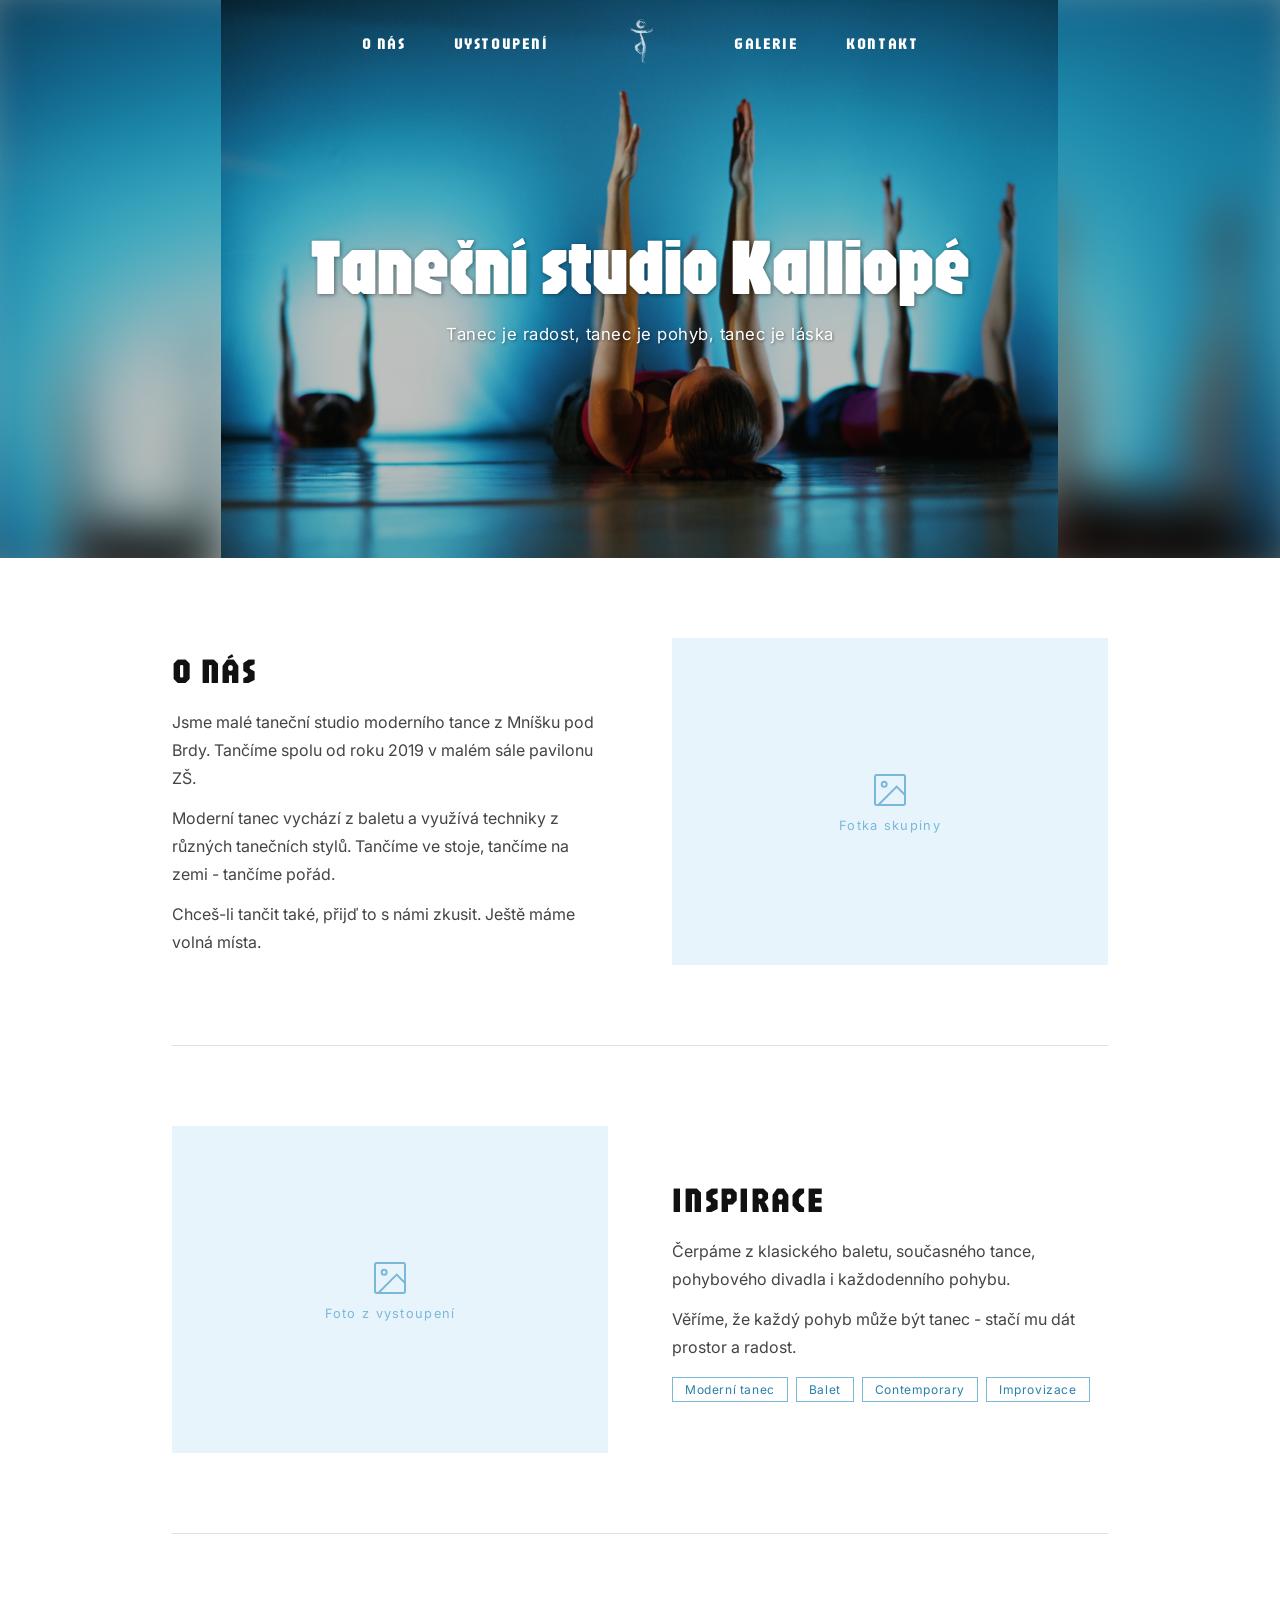
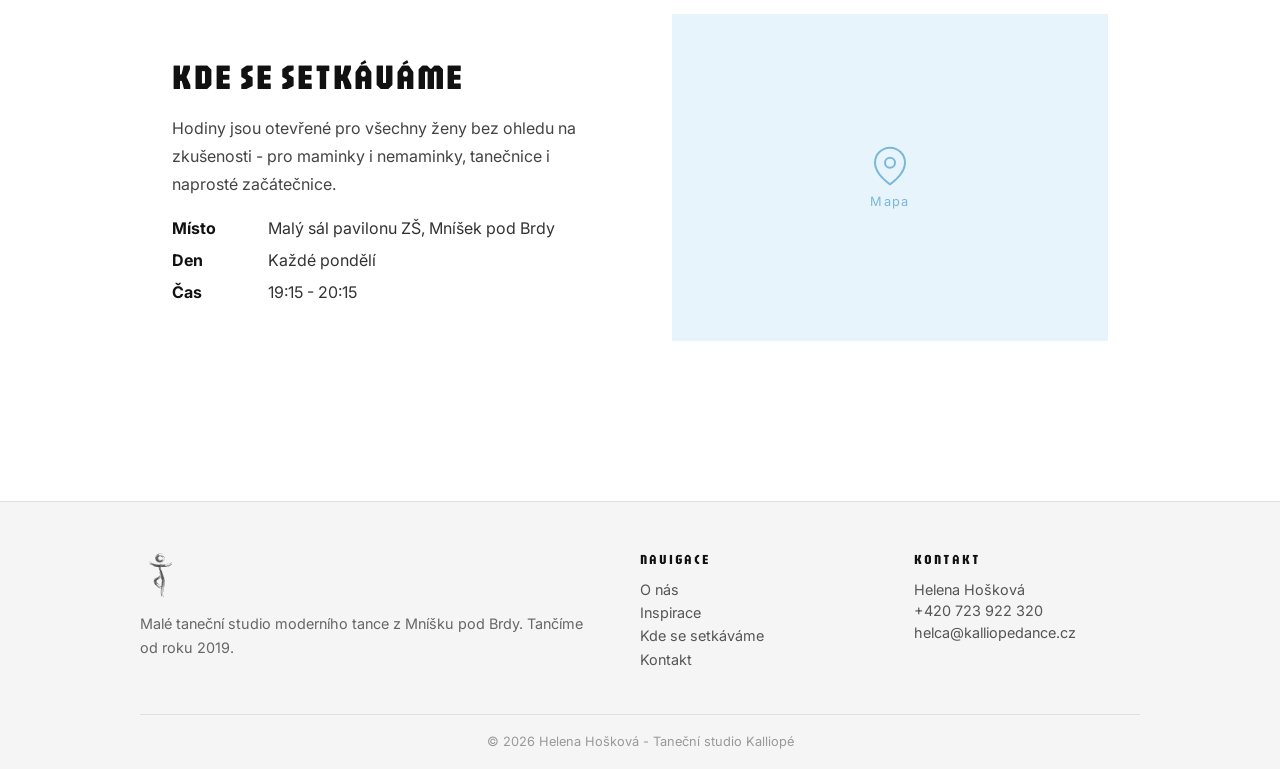
==== index.html @ 700d4c06 "Initial commit: Kalliopé dance studio website" ====
<!DOCTYPE html>
<html lang="cs">
<head>
    <meta charset="UTF-8">
    <meta http-equiv="refresh" content="0; url=./src/index.html">
    <meta name="viewport" content="width=device-width, initial-scale=1.0">
    <title>Kalliopé | Přesměrování</title>
    <link rel="canonical" href="./src/index.html">
</head>
<body>
    <p>Přejít na <a href="./src/index.html">hlavní stránku</a>.</p>
</body>
</html>
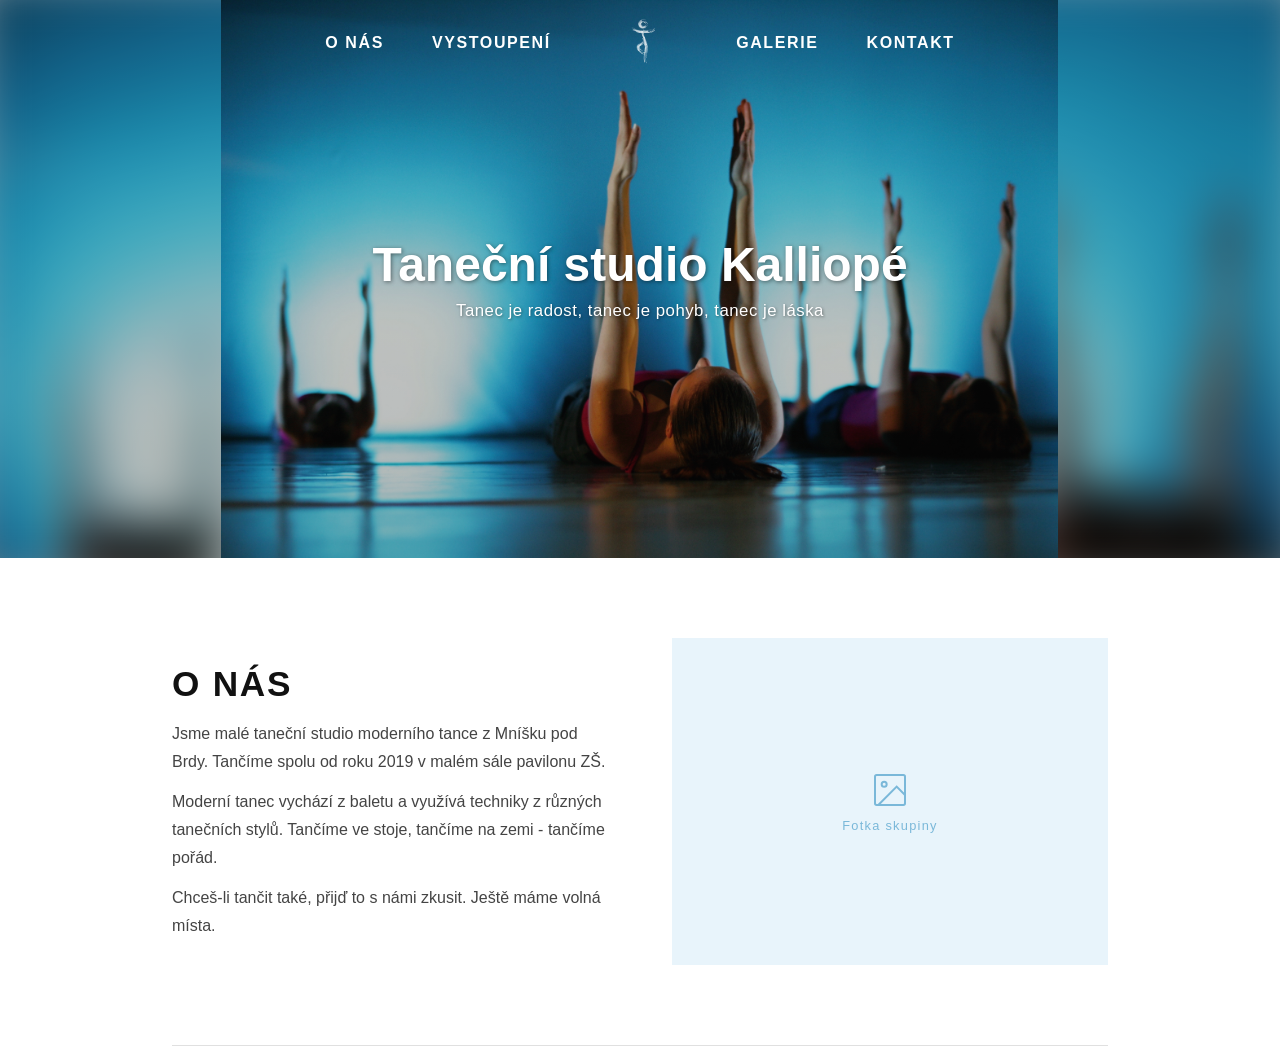
==== commit 65396da0: "allat" ====
--- a/index.html
+++ b/index.html
@@ -1,13 +1,10 @@
 <!DOCTYPE html>
 <html lang="cs">
-<head>
-    <meta charset="UTF-8">
-    <meta http-equiv="refresh" content="0; url=./src/index.html">
-    <meta name="viewport" content="width=device-width, initial-scale=1.0">
-    <title>Kalliopé | Přesměrování</title>
-    <link rel="canonical" href="./src/index.html">
-</head>
-<body>
-    <p>Přejít na <a href="./src/index.html">hlavní stránku</a>.</p>
-</body>
+    <head>
+        <meta charset="UTF-8">
+        <meta http-equiv="refresh" content="0; url=./src/index.html">
+        <meta name="viewport" content="width=device-width, initial-scale=1.0">
+        <title>Redirect</title>
+        <link rel="canonical" href="./src/index.html">
+    </head>
 </html>
